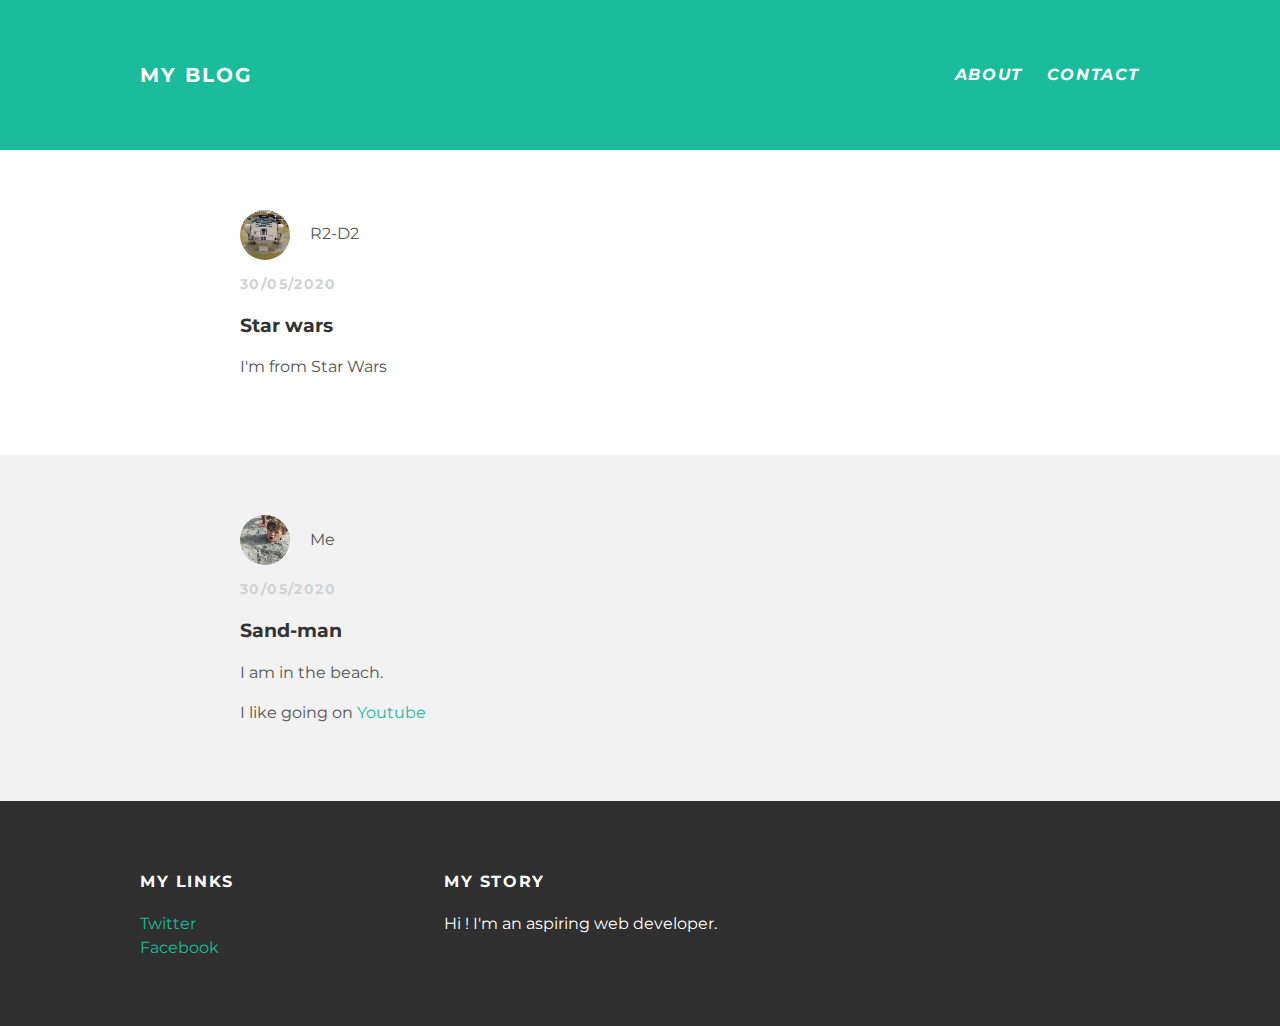
==== index.html @ 0ae0b050 "Add files via upload" ====
<!DOCTYPE html>
<html>
  <head>
    <title>My blog</title>
    <link rel="stylesheet" type="text/css" href="styles.css">
  </head>
  <body>
    <div id="header">
      <div class="container">
        <a id="header-title" href="index.html">My Blog</a>
        <ul id="header-nav">
          <li><a href="about.html"><em><strong>About</strong></em></a></li>
          <li><a href="mailto:darklouloudelenfer@gmail.com"><em><strong>Contact</strong></em></a></li>
        </ul>
      </div>
    </div>
    <div id="content">
      <div class="post-container">
        <div class="post">
          <div class="post-author">
            <img src="20170224_105349.jpg">
            <span>R2-D2</span>
          </div>
          <p class="post-date">30/05/2020</p>
          <h3 class="post-title">Star wars</h3>
          <div class="post-content">
            <p>I'm from Star Wars</p>
          </div>
        </div>
      </div>
      <div class="post-container">
        <div class="post">
          <div class="post-author">
            <img src="20160724_180357-1.jpeg">
            <span>Me</span>
          </div>
          <p class="post-date">30/05/2020</p>
          <h3 class="post-title">Sand-man</h3>
          <div class="post-content">
            <p>I am in the beach.</p>
            <p>I like going on <a href="https://www.youtube.com/?hl=fr&gl=FR">Youtube</a></p>
          </div>
        </div>
      </div>
    </div>
    <div id="footer">
      <div class="container">
        <div class="column">
          <h4>My Links</h4>
          <p>
            <a href="https://twitter.com/">Twitter</a>
            <br>
            <a href="https://www.facebook.com/">Facebook</a>
          </p>
        </div>
        <div class="column">
          <h4>My Story</h4>
          <p>Hi ! I'm an aspiring web developer.</p>
        </div>
        <!--<div class="column">
          <h4>Do you like this blog?</h4>
          <p id="votes">15 votes</p>
          <button onclick="upvote()">Upvote</button>
          <button onclick="downvote()">Downvote</button>
        </div>-->
      </div>
    </div>
    <script src="script.js"></script>
  </body>
</html>
---- styles.css ----
@import url(http://fonts.googleapis.com/css?family=Montserrat:400,700);

body {
  color: #555;
  margin: 0;

  font-family: 'Montserrat', sans-serif;
}

#header {
  background-color: #1abc9c;
  height: 150px;
  line-height: 150px;
}

#header a {
  color: white;
  text-decoration: none;

  text-transform: uppercase;
  letter-spacing: 0.1em;
}

#header a:hover {
  color: #222;
}

#header-title {
  display: block;
  float: left;

  font-size: 20px;
  font-weight: bold;
}

#header-nav {
  display: block;
  float: right;
  margin-top: 0;
}

#header-nav li {
  display: inline;
  padding-left: 20px;
}

.container {
  max-width: 1000px;
  margin: 0 auto;
}

#footer {
  background-color: #2f2f2f;
  padding: 50px 0;
}

#footer h4 {
  color: white;
  text-transform: uppercase;
  letter-spacing: 0.1em;
}

#footer p{
  color: white;
}

.column {
  min-width: 300px;
  display: inline-block;
  vertical-align: top;
}

a {
  color: #1abc9c;
  text-decoration: none;
}

a:hover {
  color: #F6A623;
}
 .post {
   max-width: 800px;
   margin: 0 auto;
   padding: 60px 0;
 }

.post-author img {
  width: 50px;
  height: 50px;
  vertical-align: middle;
}

.post-author span {
  margin-left: 16px;
}

.post-date {
  color: #D2D2D2;

  font-size: 14px;
  font-weight: bold;

  text-transform: uppercase;
  letter-spacing: 0.1em;
}

h1, h2, h3, h4 {
  color: #333;
}
p {
  line-height: 1.5;
}

.post, .about {
  max-width: 800px;
  margin : 0 auto;
  padding: 60px 0;
}

.about {
  text-align: center;
}

.post-author img, .about-author {
  border-radius: 50%;
}

.post-container:nth-child(even) {
  background-color: #f2f2f2
}
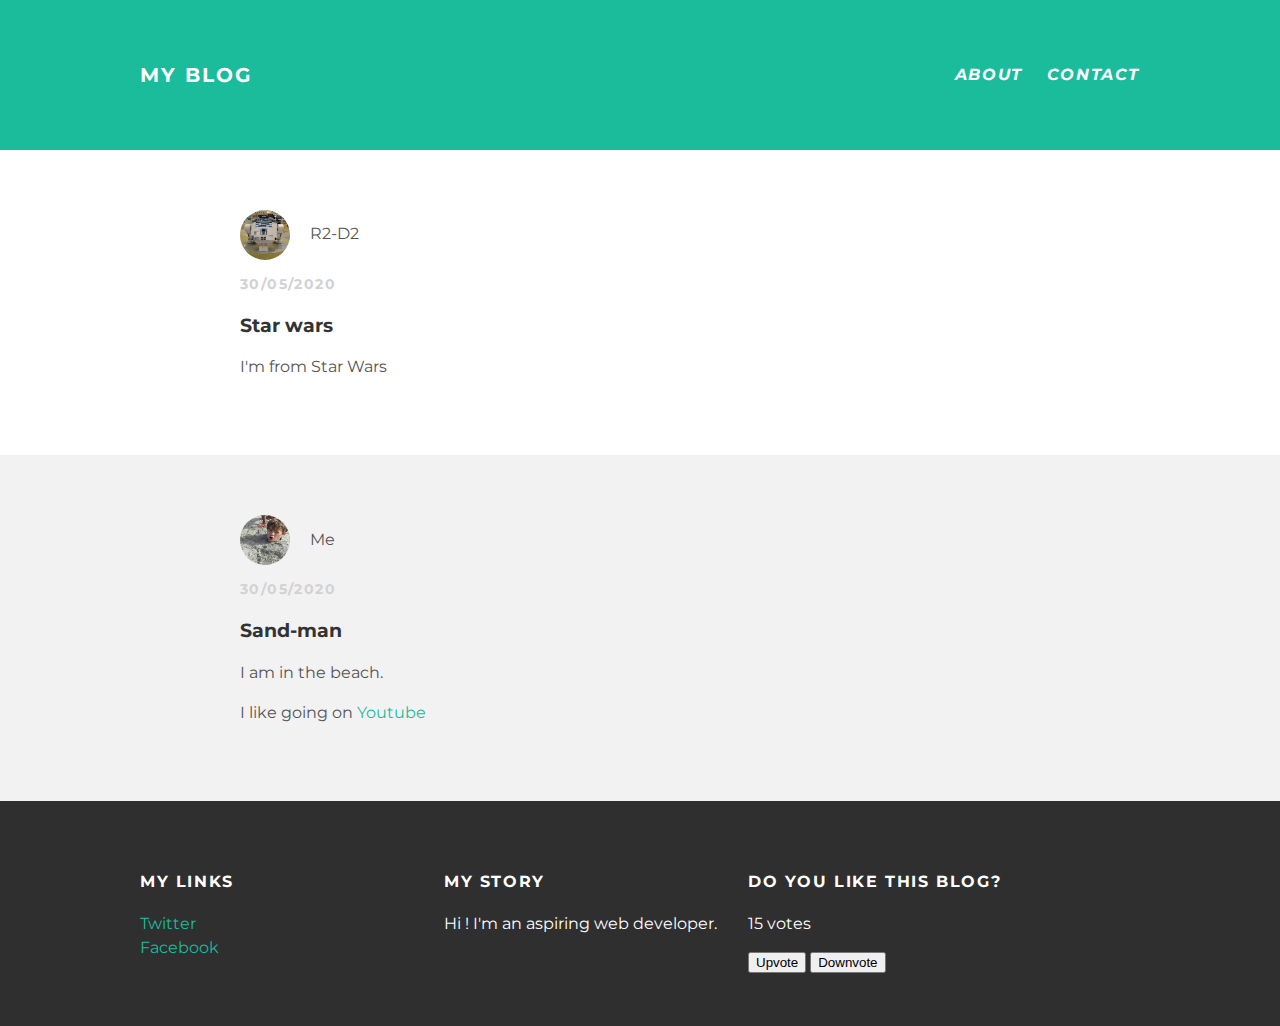
==== commit db02088b: "Add files via upload" ====
--- a/index.html
+++ b/index.html
@@ -57,12 +57,12 @@
           <h4>My Story</h4>
           <p>Hi ! I'm an aspiring web developer.</p>
         </div>
-        <!--<div class="column">
+        <div class="column">
           <h4>Do you like this blog?</h4>
           <p id="votes">15 votes</p>
           <button onclick="upvote()">Upvote</button>
           <button onclick="downvote()">Downvote</button>
-        </div>-->
+        </div>
       </div>
     </div>
     <script src="script.js"></script>
